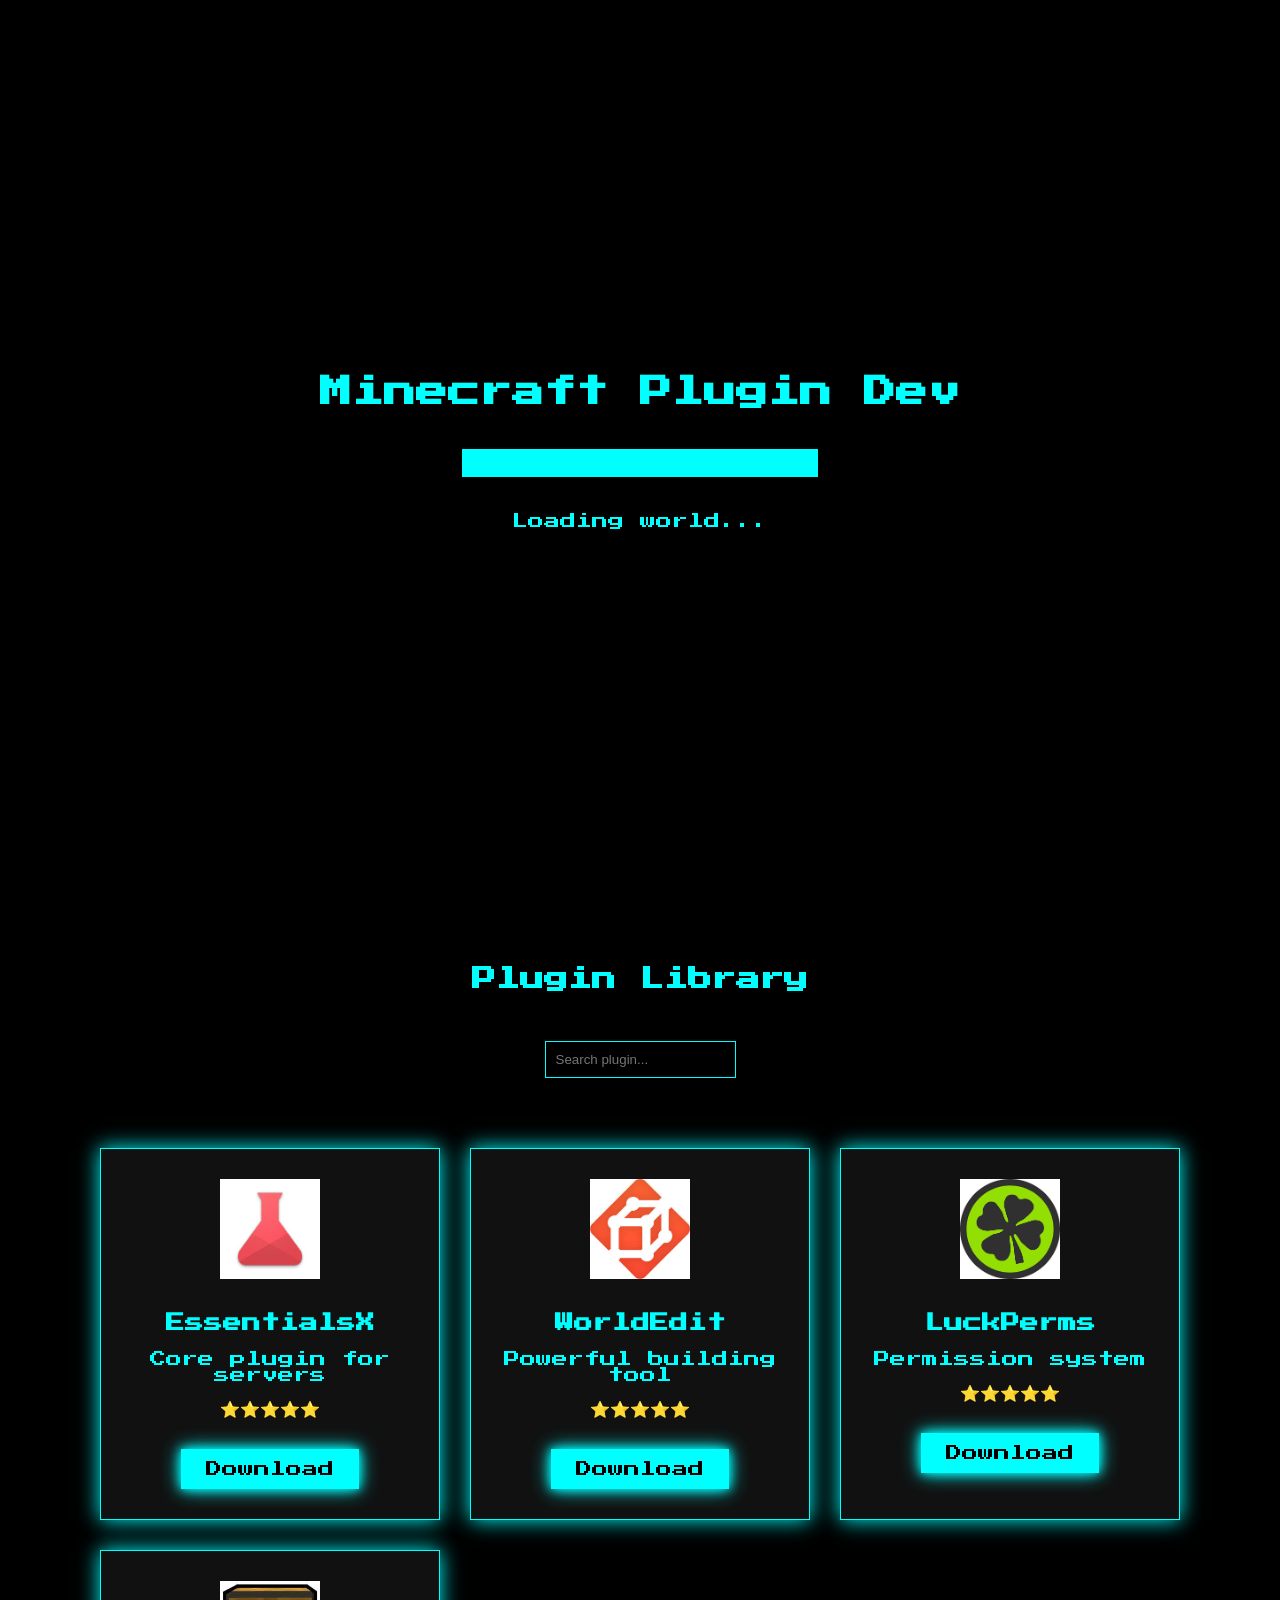
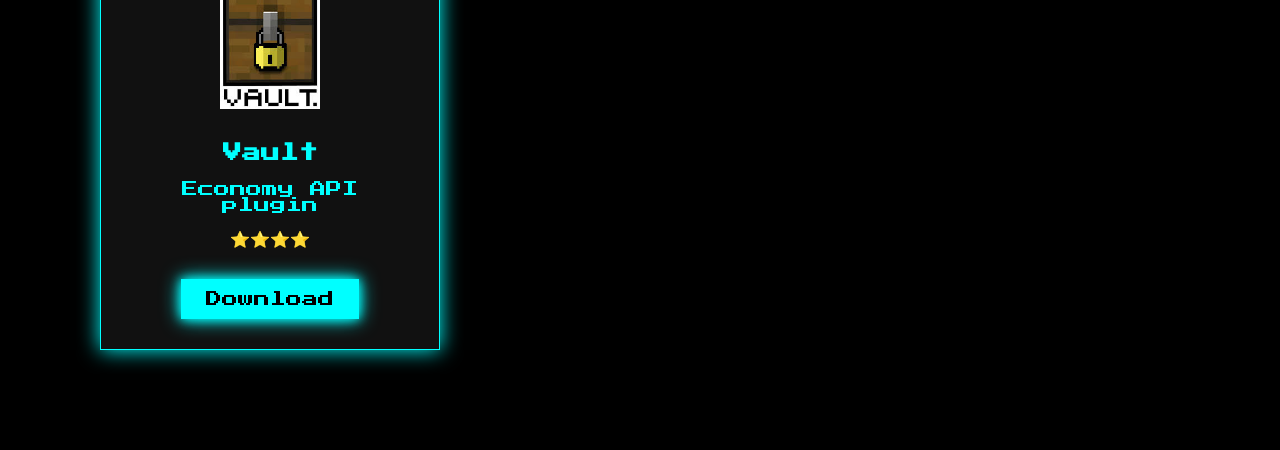
==== bai5/index.html @ d5382b28 "Add files via upload" ====
<!DOCTYPE html>
<html lang="vi">

<head>

<meta charset="UTF-8">
<meta name="viewport" content="width=device-width, initial-scale=1.0">

<title>Minecraft Plugin Dev</title>

<link href="https://fonts.googleapis.com/css2?family=Press+Start+2P&display=swap" rel="stylesheet">

<link rel="stylesheet" href="styles.css">

</head>

<body>

<!-- LOADING -->

<div id="loader">

<div class="loader-box">

<h1>Minecraft Plugin Dev</h1>

<div class="loading-bar">
<div class="loading-progress"></div>
</div>

<p>Loading world...</p>

</div>
</div>


<!-- MATRIX -->

<canvas id="matrix"></canvas>


<!-- NAVBAR -->

<nav class="navbar">

<div class="logo">

<img src="FJGang.png">

<span>MC Plugin Dev</span>

</div>

<div class="menu">
    <a href="index.html">Home</a>
    <a href="tutorial.html">Tutorial</a>
    <a href="plugins.html">Plugins</a>
    <a href="contact.html">Contact</a>
    </div>
</nav>


<!-- HERO -->

<section class="hero">

<h1>Minecraft Plugin Development</h1>

<p>Learn how to create Minecraft plugins with Java</p>

<a href="#" class="btn">Start Learning</a>

</section>



<!-- CARDS -->

<section class="cards">

<div class="card">

<h2>Plugin Tutorial</h2>

<p>Learn step by step how to create plugins.</p>

<a href="tutorial.html" class="btn">Open</a>

</div>


<div class="card">

<h2>Best Plugins</h2>

<p>Explore useful plugins for servers.</p>

<a href="plugins.html" class="btn">Open</a>

</div>

</section>



<!-- PLUGIN LIBRARY -->

<section class="plugin-section">

<h2>Plugin Library</h2>

<input type="text" id="search" placeholder="Search plugin...">


<div class="plugin-grid" id="pluginGrid">


<div class="plugin-card">

<img src="essentialsx.png">

<h3>EssentialsX</h3>

<p>Core plugin for servers</p>

<div class="rating">⭐⭐⭐⭐⭐</div>

<a href="https://www.spigotmc.org/resources/essentialsx.9089/" target="_blank" class="btn">Download</a>

</div>



<div class="plugin-card">

<img src="worldedit.png">

<h3>WorldEdit</h3>

<p>Powerful building tool</p>

<div class="rating">⭐⭐⭐⭐⭐</div>

<a href="https://dev.bukkit.org/projects/worldedit" target="_blank" class="btn">Download</a>

</div>



<div class="plugin-card">

<img src="luckperms.png">

<h3>LuckPerms</h3>

<p>Permission system</p>

<div class="rating">⭐⭐⭐⭐⭐</div>

<a href="https://luckperms.net/download" target="_blank" class="btn">Download</a>

</div>



<div class="plugin-card">

<img src="vault.png">

<h3>Vault</h3>

<p>Economy API plugin</p>

<div class="rating">⭐⭐⭐⭐</div>

<a href="https://dev.bukkit.org/projects/vault" target="_blank" class="btn">Download</a>

</div>

</div>

</section>



<script src="script.js"></script>

</body>
</html>
---- bai5/styles.css ----
body{

    margin:0;
    background:black;
    color:#00ffff;
    
    font-family:'Press Start 2P', monospace;
    
    }
    
    
    
    /* MATRIX */
    
    canvas{
        position:fixed;
        top:0;
        left:0;
        z-index:-1;
        }
    
    
    
    /* NAVBAR */
    
    .navbar{
    
    display:flex;
    justify-content:space-between;
    
    padding:20px 60px;
    
    border-bottom:2px solid cyan;
    
    }
    
    
    
    .logo{
    
    display:flex;
    align-items:center;
    gap:10px;
    
    }
    
    
    
    .logo img{
    
    width:40px;
    
    }
    
    
    
    .menu a{
    
    color:cyan;
    
    margin-left:30px;
    
    text-decoration:none;
    
    }
    
    
    
    .menu a:hover{
    
    text-shadow:0 0 10px cyan;
    
    }
    
    
    
    /* HERO */
    
    .hero{
    
    text-align:center;
    
    padding:120px 20px;
    
    }
    
    
    
    .hero h1{
    
    font-size:35px;
    
    text-shadow:
    
    0 0 10px cyan,
    0 0 20px cyan;
    
    }
    
    
    
    /* BUTTON */
    
    .btn{
    
    background:cyan;
    color:black;
    
    padding:12px 25px;
    
    text-decoration:none;
    
    display:inline-block;
    
    margin-top:20px;
    
    box-shadow:
    
    0 0 10px cyan,
    0 0 20px cyan;
    
    }
    
    
    
    .btn:hover{
    
    transform:scale(1.1);
    
    box-shadow:
    
    0 0 20px cyan,
    0 0 40px cyan;
    
    }
    
    
    
    /* CARDS */
    
    .cards{
    
    display:flex;
    
    justify-content:center;
    
    gap:40px;
    
    padding:60px;
    
    flex-wrap:wrap;
    
    }
    
    
    
    .card{
    
    background:#111;
    
    border:1px solid cyan;
    
    padding:30px;
    
    width:300px;
    
    box-shadow:0 0 20px cyan;
    
    }
    
    
    
    .card:hover{
    
    transform:scale(1.05);
    
    }
    
    
    
    /* PLUGIN SECTION */
    
    .plugin-section{
    
    padding:60px;
    text-align:center;
    
    }
    
    
    
    #search{
    
    padding:10px;
    
    margin:30px;
    
    border:1px solid cyan;
    
    background:black;
    
    color:white;
    
    }
    
    
    
    /* PLUGIN GRID */
    
    .plugin-grid{
    
    display:grid;
    
    grid-template-columns:
    
    repeat(auto-fit,minmax(250px,1fr));
    
    gap:30px;
    
    padding:40px;
    
    }
    
    
    
    .plugin-card{
    
    background:#111;
    
    border:1px solid cyan;
    
    padding:30px;
    
    box-shadow:0 0 20px cyan;
    
    }
    
    
    
    .plugin-card img{
    
    width:100px;
    
    margin-bottom:15px;
    
    }
    
    
    
    .rating{
    
    margin:10px;
    
    color:yellow;
    
    }
    
    
    
    /* LOADER */
    
    #loader{
    
    position:fixed;
    
    top:0;
    left:0;
    
    width:100%;
    height:100%;
    
    background:black;
    
    display:flex;
    
    justify-content:center;
    align-items:center;
    
    z-index:9999;
    
    }
    
    
    
    .loader-box{
    
    text-align:center;
    
    color:cyan;
    
    }
    
    
    
    .loading-bar{

        width:350px;
        height:22px;
        
        border:3px solid #0ff;
        
        display:flex;
        
        justify-content:flex-start;
        
        }
    
    
    
        .loading-progress{

            height:100%;
            
            width:0%;
            
            background:#0ff;
            
            animation:loading 3s linear forwards;
            
            }
    
    
    
    @keyframes loading{
    
    0%{width:0%;}
    100%{width:100%;}
    
    }
    .loader-box{

        text-align:center;
        
        color:#0ff;
        
        font-family:'Press Start 2P', monospace;
        
        display:flex;
        flex-direction:column;
        align-items:center;
        
        gap:20px;
        
        }
        .download-btn{

            margin-top:20px;
            
            padding:12px 30px;
            
            background:transparent;
            
            color:#00ffff;
            
            border:2px solid #00ffff;
            
            font-family:'Press Start 2P', monospace;
            
            cursor:pointer;
            
            transition:0.3s;
            
            box-shadow:
            0 0 10px cyan,
            0 0 20px cyan;
            
            }
            
            /* hover effect */
            
            .download-btn:hover{
            
            background:#00ffff;
            
            color:black;
            
            transform:scale(1.1);
            
            box-shadow:
            0 0 20px cyan,
            0 0 40px cyan,
            0 0 60px cyan;
            
            }        
            .wiki{

                display:flex;
                
                gap:40px;
                
                padding:60px;
                
                }
                
                
                /* SIDEBAR */
                
                .wiki-sidebar{
                
                width:280px;
                
                background:#0d0d0d;
                
                border:2px solid cyan;
                
                padding:25px;
                
                box-shadow:0 0 20px cyan;
                
                }
                
                
                .wiki-sidebar h2{
                
                font-size:16px;
                
                margin-bottom:20px;
                
                }
                
                
                .wiki-sidebar ul{
                
                list-style:none;
                
                padding:0;
                
                }
                
                
                .wiki-sidebar li{
                
                padding:12px;
                
                margin-bottom:10px;
                
                cursor:pointer;
                
                border:1px solid cyan;
                
                transition:0.3s;
                
                }
                
                
                .wiki-sidebar li:hover{
                
                background:cyan;
                
                color:black;
                
                transform:translateX(5px);
                
                }
                
                
                
                /* CONTENT */
                
                .wiki-content{
                
                flex:1;
                
                background:#0d0d0d;
                
                border:2px solid cyan;
                
                padding:40px;
                
                box-shadow:0 0 20px cyan;
                
                }
                
                
                .wiki-content h1{
                
                margin-bottom:20px;
                
                }
                
                
                .wiki-content p{
                
                line-height:1.6;
                
                }.wiki{

display:flex;

gap:40px;

padding:60px;

}


/* SIDEBAR */

.wiki-sidebar{

width:280px;

background:#0d0d0d;

border:2px solid cyan;

padding:25px;

box-shadow:0 0 20px cyan;

}


.wiki-sidebar h2{

font-size:16px;

margin-bottom:20px;

}


.wiki-sidebar ul{

list-style:none;

padding:0;

}


.wiki-sidebar li{

padding:12px;

margin-bottom:10px;

cursor:pointer;

border:1px solid cyan;

transition:0.3s;

}


.wiki-sidebar li:hover{

background:cyan;

color:black;

transform:translateX(5px);

}



/* CONTENT */

.wiki-content{

flex:1;

background:#0d0d0d;

border:2px solid cyan;

padding:40px;

box-shadow:0 0 20px cyan;

}


.wiki-content h1{

margin-bottom:20px;

}


.wiki-content p{

line-height:1.6;

}
pre{

    background:black;
    
    border:1px solid cyan;
    
    padding:20px;
    
    margin-top:20px;
    
    overflow-x:auto;
    
    box-shadow:0 0 10px cyan inset;
    
    }
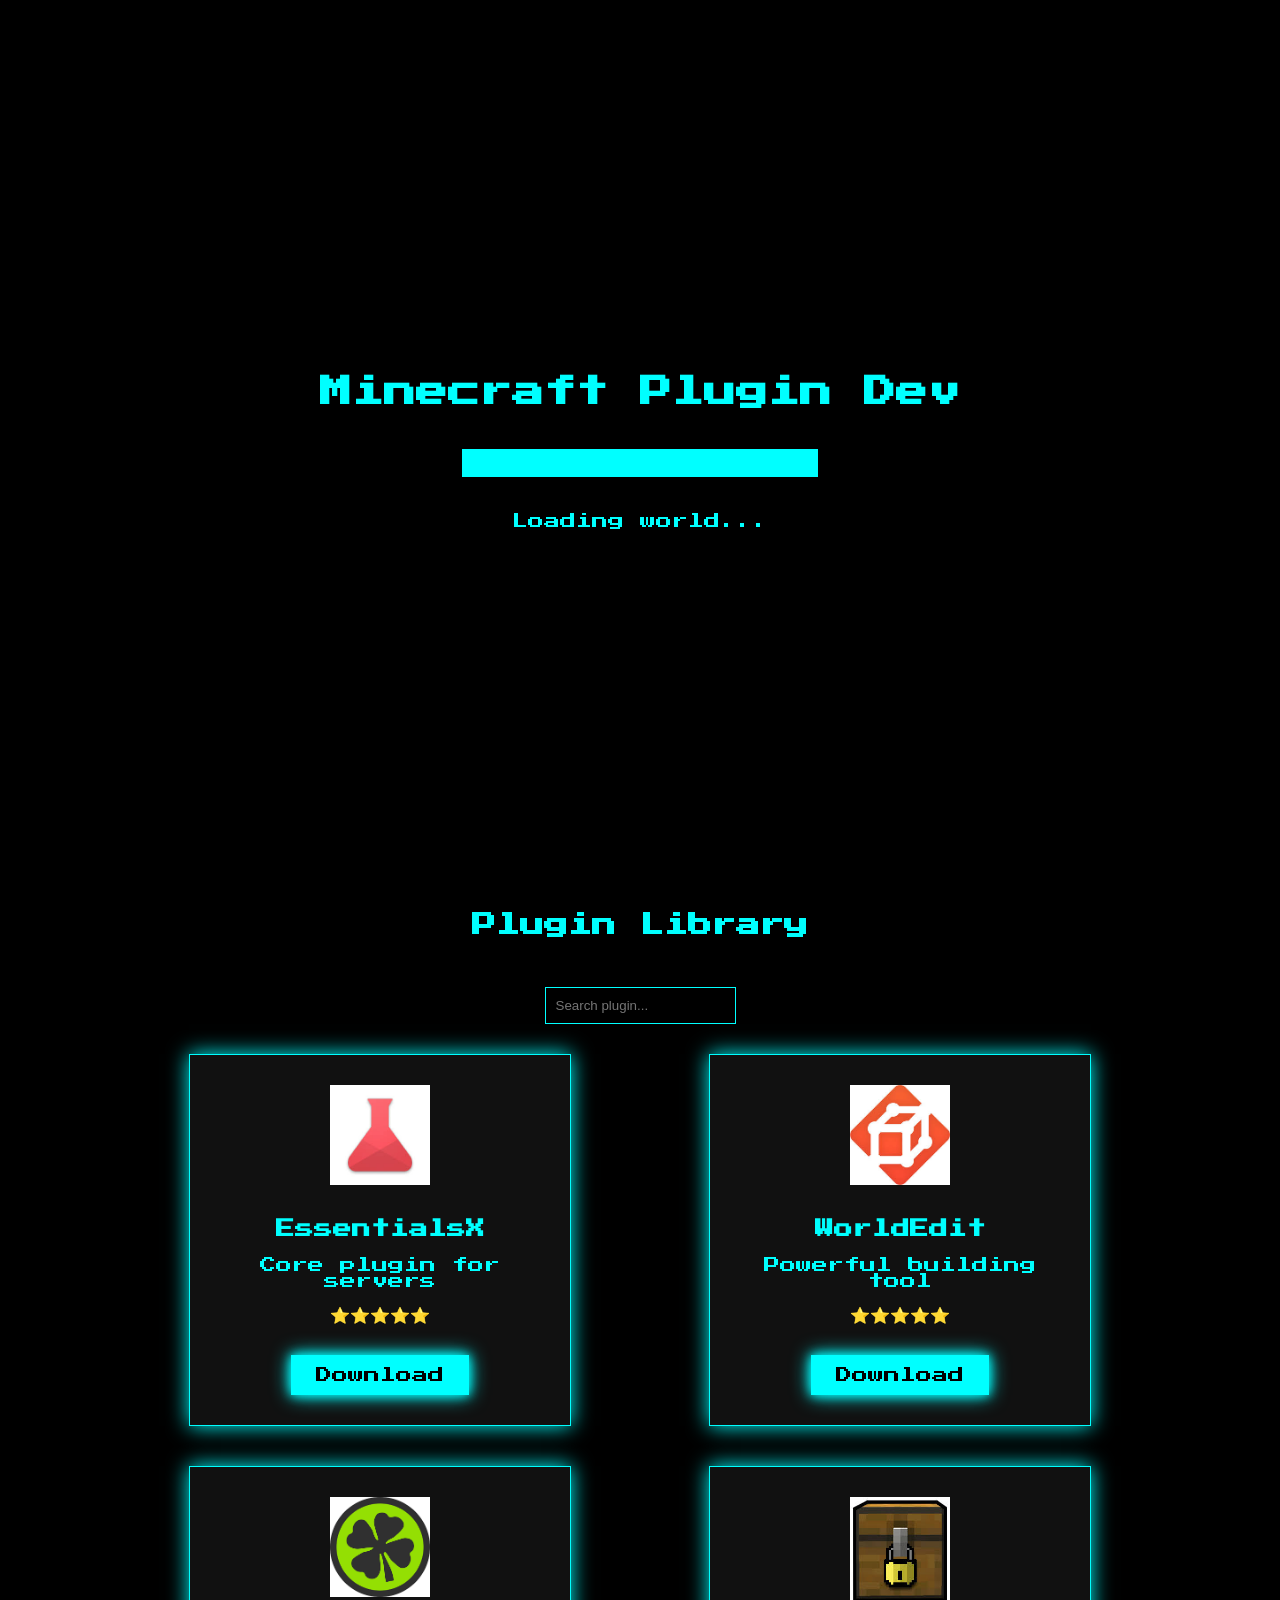
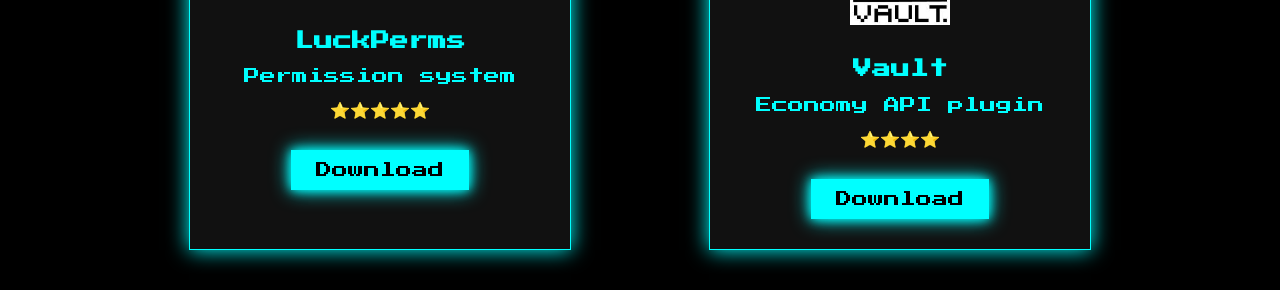
==== commit aec15cc0: "Add files via upload" ====
--- a/bai5/index.html
+++ b/bai5/index.html
@@ -53,7 +53,6 @@
 
 <div class="menu">
     <a href="index.html">Home</a>
-    <a href="tutorial.html">Tutorial</a>
     <a href="plugins.html">Plugins</a>
     <a href="contact.html">Contact</a>
     </div>
@@ -80,22 +79,22 @@
 
 <div class="card">
 
-<h2>Plugin Tutorial</h2>
+<h2>Plugin Popular</h2>
 
-<p>Learn step by step how to create plugins.</p>
+<p>Download plugins.</p>
 
-<a href="tutorial.html" class="btn">Open</a>
+<a href="plugins.html" class="btn">Open</a>
 
 </div>
 
 
 <div class="card">
 
-<h2>Best Plugins</h2>
+<h2>Contact</h2>
 
-<p>Explore useful plugins for servers.</p>
+<p>Contact Dev get in the job.</p>
 
-<a href="plugins.html" class="btn">Open</a>
+<a href="contact.html" class="btn">Open</a>
 
 </div>
 
--- a/bai5/styles.css
+++ b/bai5/styles.css
@@ -1,11 +1,10 @@
 body{
-
     margin:0;
     background:black;
     color:#00ffff;
-    
     font-family:'Press Start 2P', monospace;
-    
+    overflow-x:hidden;
+    text-align:center;
     }
     
     
@@ -24,15 +23,13 @@
     /* NAVBAR */
     
     .navbar{
-    
-    display:flex;
-    justify-content:space-between;
-    
-    padding:20px 60px;
-    
-    border-bottom:2px solid cyan;
-    
-    }
+        display:flex;
+        justify-content:space-between;
+        align-items:center;
+        padding:20px 60px;
+        max-width:1200px;
+        margin:auto;
+        }
     
     
     
@@ -54,15 +51,15 @@
     
     
     
-    .menu a{
-    
-    color:cyan;
-    
-    margin-left:30px;
-    
-    text-decoration:none;
-    
-    }
+    .menu{
+        display:flex;
+        gap:30px;
+        }
+        
+        .menu a{
+        text-decoration:none;
+        color:#00ffff;
+        }
     
     
     
@@ -181,13 +178,14 @@
     /* PLUGIN SECTION */
     
     .plugin-section{
-    
-    padding:60px;
-    text-align:center;
-    
-    }
-    
-    
+
+        padding:40px;
+        
+        max-width:1200px;
+        
+        margin:auto;
+        
+        }
     
     #search{
     
@@ -207,17 +205,115 @@
     
     /* PLUGIN GRID */
     
+    /* PLUGIN GRID */
+
     .plugin-grid{
-    
-    display:grid;
-    
-    grid-template-columns:
-    
-    repeat(auto-fit,minmax(250px,1fr));
-    
-    gap:30px;
-    
-    padding:40px;
+
+        display:grid;
+        
+        grid-template-columns:repeat(auto-fit,minmax(320px,1fr));
+        
+        gap:40px;
+        
+        max-width:1000px;
+        
+        margin:auto;
+        
+        justify-items:center;
+        
+        }
+    /* CARD */
+    
+    .plugin-card{
+
+        background:#111;
+        
+        border:1px solid cyan;
+        
+        padding:30px;
+        
+        width:320px;
+        
+        box-shadow:0 0 20px cyan;
+        
+        text-align:center;
+        
+        }
+    
+    
+        .plugin-card:hover{
+
+            transform:translateY(-10px) scale(1.03);
+            
+            box-shadow:
+            0 0 20px cyan,
+            0 0 40px cyan,
+            0 0 80px cyan;
+            
+            }
+    
+    
+    
+    /* ICON */
+    
+    .plugin-icon{
+    
+    font-size:40px;
+    
+    margin-bottom:15px;
+    
+    }
+    
+    
+    
+    /* INFO */
+    
+    .plugin-info{
+    
+    margin-top:10px;
+    
+    margin-bottom:20px;
+    
+    font-size:10px;
+    
+    display:flex;
+    
+    justify-content:space-between;
+    
+    color:#aaa;
+    
+    }
+    
+    
+    
+    /* BUTTON */
+    
+    .download-btn{
+    
+    background:black;
+    
+    border:2px solid cyan;
+    
+    padding:12px 25px;
+    
+    color:cyan;
+    
+    font-family:'Press Start 2P';
+    
+    cursor:pointer;
+    
+    transition:0.3s;
+    
+    }
+    
+    
+    .download-btn:hover{
+    
+    background:cyan;
+    
+    color:black;
+    
+    box-shadow:0 0 25px cyan;
     
     }
     
@@ -599,4 +695,160 @@
     
     box-shadow:0 0 10px cyan inset;
     
-    }+    }
+ /* CONTACT PAGE */
+
+.contact-page{
+
+    display:flex;
+    justify-content:center;
+    align-items:center;
+    
+    height:80vh;
+    
+    }
+    
+    
+    .contact-box{
+
+        width:100%;
+        
+        background:#0d0d0d;
+        
+        padding:15px;
+        
+        border:2px solid cyan;
+        
+        box-shadow:0 0 25px cyan;
+        
+        }
+    
+    
+    .contact-box h1{
+    
+    margin-bottom:20px;
+    
+    }
+    
+    
+    .contact-box p{
+    
+    font-size:12px;
+    
+    margin-bottom:25px;
+    
+    color:#aaa;
+    
+    }
+    
+    
+    /* FORM */
+    
+    .contact-form{
+    
+    display:flex;
+    
+    flex-direction:column;
+    
+    gap:15px;
+    
+    }
+    
+    
+    .contact-form input,
+    .contact-form textarea{
+    
+    background:black;
+    
+    border:1px solid cyan;
+    
+    padding:12px;
+    
+    color:cyan;
+    
+    font-family:'Press Start 2P';
+    
+    font-size:10px;
+    
+    outline:none;
+    
+    }
+    
+    
+    .contact-form input:focus,
+    .contact-form textarea:focus{
+    
+    box-shadow:0 0 10px cyan;
+    
+    }
+    
+    
+    /* BUTTON */
+    
+    .contact-btn{
+    
+    background:cyan;
+    
+    border:none;
+    
+    padding:14px;
+    
+    font-family:'Press Start 2P';
+    
+    cursor:pointer;
+    
+    transition:0.3s;
+    
+    }
+    
+    
+    .contact-btn:hover{
+    
+    transform:scale(1.05);
+    
+    box-shadow:0 0 20px cyan;
+    
+    }   
+    .contact-info{
+
+        margin-bottom:25px;
+        
+        text-align:left;
+        
+        font-size:10px;
+        
+        line-height:1.8;
+        
+        color:cyan;
+        
+        border:1px solid cyan;
+        
+        padding:15px;
+        
+        background:black;
+        
+        box-shadow:0 0 10px cyan inset;
+        
+        }   
+        .container{
+
+            max-width:1100px;
+            
+            margin:auto;
+            
+            }     
+            .page{
+                display:flex;
+                gap:30px;
+                padding:40px;
+                flex-wrap:wrap;
+                }
+                
+                .guide{
+                width:300px;
+                }
+                
+                .content{
+                flex:1;
+                min-width:300px;
+                }
